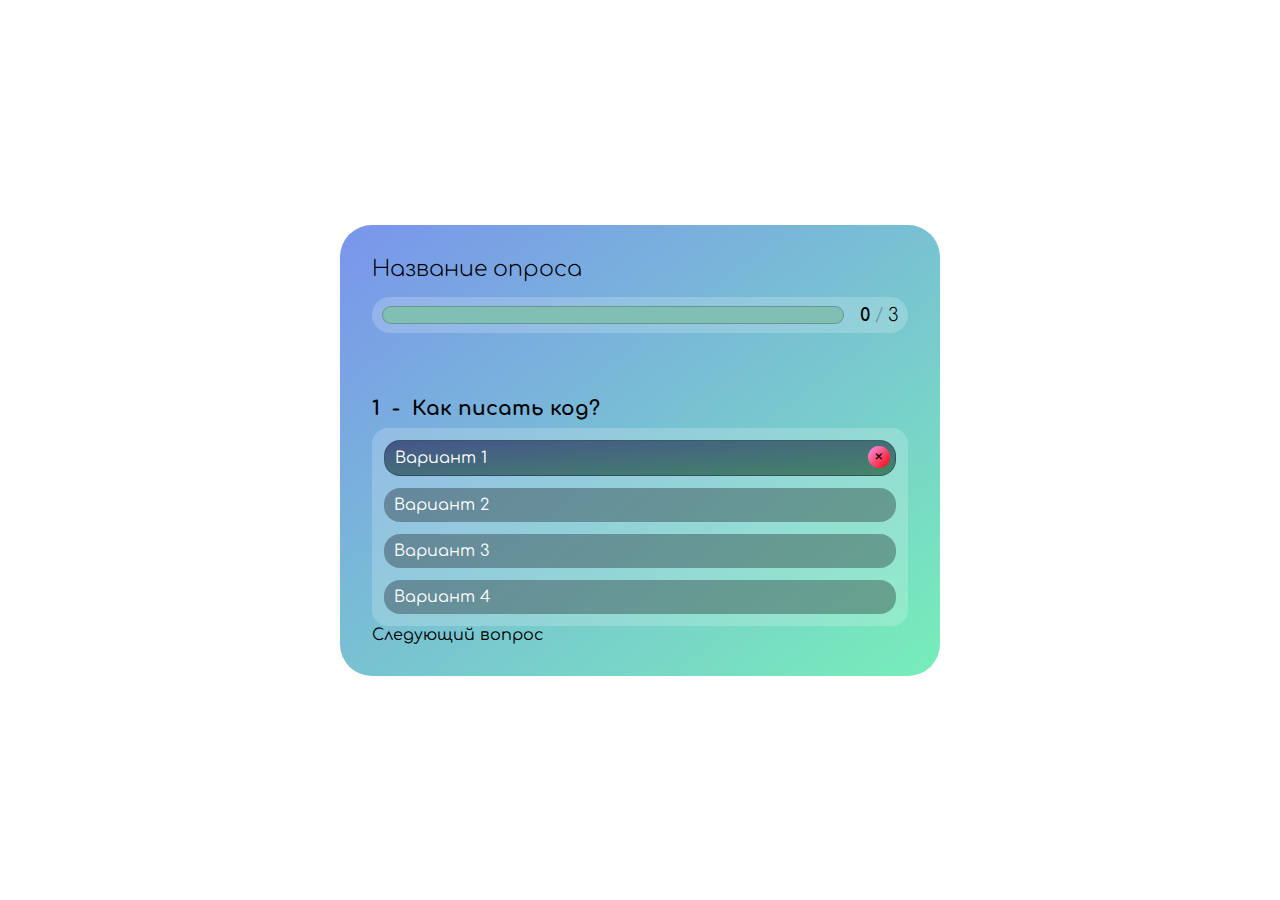
==== index.html @ 4e3b3696 "first commit" ====
<!DOCTYPE html>
<html lang="en">
<head>
    <meta charset="UTF-8">
    <meta http-equiv="X-UA-Compatible" content="IE=edge">
    <meta name="viewport" content="width=device-width, initial-scale=1.0">
    <link rel="stylesheet" href="style.css">
    <title>Quiz опрос</title>
</head>
<body>

    <div class="quiz">
        <script src="data.js"></script>
        <div id="title" class="quiz__title">Название опроса</div>
        <div class="quiz__progress-wrap">
            <div class="quiz__progressbar">
                <div id="progress-fill" class="quiz__progress-fill"></div>
            </div>
            <div class="quiz_progress-questions">
                <strong id="question-number">0</strong>
                <span>/</span>
                <span id="total-questions">
                    <script>
                        document.getElementById('total-questions').innerHTML = data.questions.length;
                    </script>
                </span>
            </div>
        </div>
        <div  class="quiz__question">
            <strong id="question-position">
                1
            </strong>
            &nbsp;-&nbsp;
            <span id="question">
                Как писать код? 
            </span>
        </div>
        <div id="answers" class="quiz_answers">
            <div class="quiz__answer quiz__answer_false">Вариант 1</div>
            <div class="quiz__answer ">Вариант 2</div>
            <div class="quiz__answer">Вариант 3</div>
            <div class="quiz__answer">Вариант 4</div>
        </div>
        <div id="next" class="quizz__btn">Следующий вопрос</div>
    </div>
    <script src="index.js"></script>
</body>
</html>
---- style.css ----
@import url('https://fonts.googleapis.com/css2?family=Comfortaa:wght@300;400;700&display=swap');

:root {
    --gradient-quiz: linear-gradient(to right bottom,#7a95ec, #77eeb9);
    --gradient-quiz-answer-active: linear-gradient(to right bottom,#45558b, #438567);
    --gradient-fill-bar: linear-gradient(to left top,yellow,#77ee99);
    --gradient-false: linear-gradient(to right bottom,#f89af0, #ff0000);
    --glass_bg: rgba(255,255,255, 0.2);
    --padding_block: 8px 10px;
    --radius: 16px;
    --border_block: 1px solid rgba(0,0,0, 0.2);
}

body{
    height: 100vh;
    display: flex;
    align-items: center;
    justify-content: center;
    font-family: 'Comfortaa', cursive;
}

*{
    margin: 0;
    box-sizing: border-box;
}
.quiz {
    width: 600px;
    background: var(--gradient-quiz);
    padding: 32px;
    border-radius: 32px;
    display: flex;
    flex-direction: column;
}
.quiz__title {
    font-size: 22px;
    font-weight: 300;
    margin-bottom: 16px;
}
.quiz__progress-wrap {
  display: flex;
  align-items: center;
  padding: var(--padding_block);
  border-radius: 20px;
  background-color: var(--glass_bg);
  margin-bottom: 64px;
}
.quiz__progressbar {
    --size: 18px;
    flex-grow: 1;
    height: var(--size);
    border-radius: var(--size);
    border: var(--border_block);
    background-color: rgba(129, 190, 179);
    margin-right: 16px;
    position: relative;
}
.quiz__progress-fill {
    position: absolute;
    top: 0;
    left: 0;
    right: 0;
    bottom: 0;
    width: 0%;
    border-radius: var(--size);
    background: var(--gradient-fill-bar);
    transition: width 0.6s ease-in-out;
}
.quiz_progress-questions {
    font-weight: 300;
    font-size: 18px;
}
.quiz_progress-questions strong{
    font-weight: 700;
}
.quiz_progress-questions *:not(:last-child){
    margin-right: 1;
}
.quiz_progress-questions *:nth-child(2){
    opacity: 0.3;
}
.quiz__question {
    font-size: 20px;
    font-weight: 700;
    margin-bottom: 8px;
}
.quiz_answers {
    
    padding: 12px;
    border-radius: var(--radius);
    background: var(--glass_bg);
    
}
.quiz__answer {
    cursor: pointer;
    padding: var(--padding_block);
    background: rgba(0,0,0, 0.3);
    color: white;
    border-radius: var(--radius);
}
.quiz__answer:not(:last-child) {
    margin-bottom: 12px;
}
.quiz__answer_true{
    --size: 22px;
    position: relative;
    border: var(--border_block);
    background: var(--gradient-quiz-answer-active);
    padding-right:calc(var(--size) + 15px);

}
.quiz__answer_true::after{
    content: '\2713';    
    display: block;
    position: absolute;
    top: 50%;
    right: 5px;
    margin-top: calc(var(--size) / -1.95);
    width: var(--size);
    height: var(--size);
    border-radius: var(--size);
    background: var(--gradient-fill-bar);
    display: flex;
    align-items: center;
    justify-content: center;
    color: black;
    
}
.quiz__answer_false{
    --size: 22px;
    position: relative;
    border: var(--border_block);
    background: var(--gradient-quiz-answer-active);
    padding-right:calc(var(--size) + 15px);

}
.quiz__answer_false::after{
    content: '\00D7';    
    display: block;
    position: absolute;
    top: 50%;
    right: 5px;
    margin-top: calc(var(--size) / -1.95);
    width: var(--size);
    height: var(--size);
    border-radius: var(--size);
    background: var(--gradient-false);
    display: flex;
    align-items: center;
    justify-content: center;
    color: black;
    
}s
.quizz__btn {
    cursor: pointer;

    border: var(--border_block);
    background: var(--gradient-fill-bar);
    display: inline-block;
    padding: 12px 32px;
    margin: 24px auto 0;
    border-radius: 100px;
    font-size: 18px;
    font-weight: 100;
}
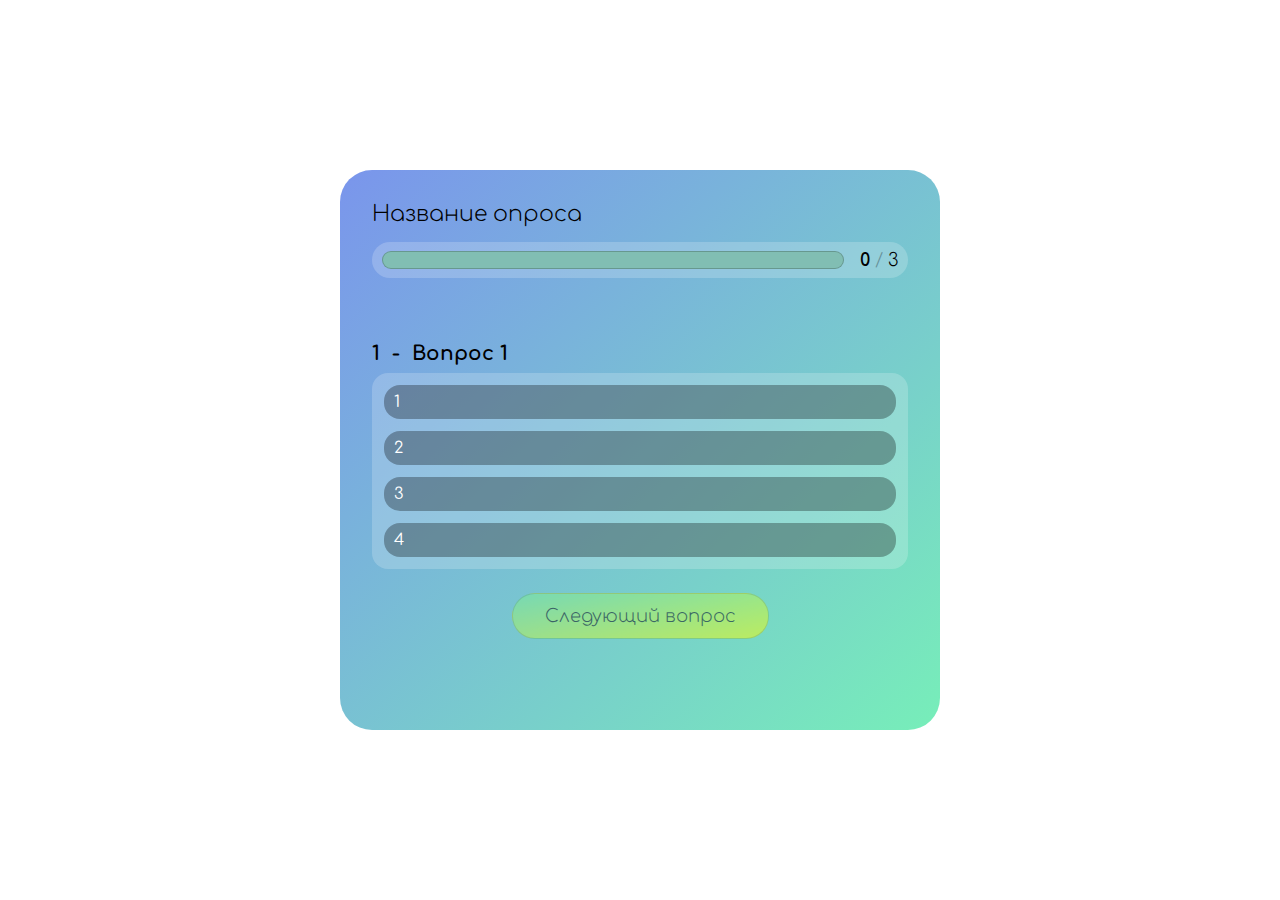
==== commit 8d871691: "Version 2.0" ====
--- a/index.html
+++ b/index.html
@@ -16,8 +16,8 @@
             <div class="quiz__progressbar">
                 <div id="progress-fill" class="quiz__progress-fill"></div>
             </div>
-            <div class="quiz_progress-questions">
-                <strong id="question-number">0</strong>
+            <div  class="quiz_progress-questions">
+                <strong id="question-number"></strong>
                 <span>/</span>
                 <span id="total-questions">
                     <script>
@@ -26,22 +26,29 @@
                 </span>
             </div>
         </div>
-        <div  class="quiz__question">
-            <strong id="question-position">
-                1
-            </strong>
+        <div id="question-wrap"  class="quiz__question">
+            <strong id="question-position"></strong>
             &nbsp;-&nbsp;
             <span id="question">
                 Как писать код? 
             </span>
         </div>
         <div id="answers" class="quiz_answers">
-            <div class="quiz__answer quiz__answer_false">Вариант 1</div>
-            <div class="quiz__answer ">Вариант 2</div>
-            <div class="quiz__answer">Вариант 3</div>
-            <div class="quiz__answer">Вариант 4</div>
+            <div class="quiz__answer"></div>
+            <div class="quiz__answer"></div>
+            <div class="quiz__answer"></div>
+            <div class="quiz__answer"></div>
         </div>
         <div id="next" class="quizz__btn">Следующий вопрос</div>
+        <div id="result" class="quiz__result">
+            <div class="quiz__result-title"></div>
+            <div class="quiz__result-info">
+                <span>Верных ответов</span><br>
+                <span id="valid-answers" class="quiz__result-num"></span>
+                <span>из</span>
+                <span id="result-total-questions" class="quiz__result-num"></span>
+            </div>
+        </div>
     </div>
     <script src="index.js"></script>
 </body>
--- a/style.css
+++ b/style.css
@@ -11,7 +11,6 @@
     --radius: 16px;
     --border_block: 1px solid rgba(0,0,0, 0.2);
 }
-
 body{
     height: 100vh;
     display: flex;
@@ -19,13 +18,13 @@
     justify-content: center;
     font-family: 'Comfortaa', cursive;
 }
-
 *{
     margin: 0;
     box-sizing: border-box;
 }
 .quiz {
     width: 600px;
+    min-height: 560px;
     background: var(--gradient-quiz);
     padding: 32px;
     border-radius: 32px;
@@ -109,7 +108,8 @@
     padding-right:calc(var(--size) + 15px);
 
 }
-.quiz__answer_true::after{
+.quiz__answer_true::after, 
+.quiz__answer_false::after{
     content: '\2713';    
     display: block;
     position: absolute;
@@ -136,24 +136,10 @@
 }
 .quiz__answer_false::after{
     content: '\00D7';    
-    display: block;
-    position: absolute;
-    top: 50%;
-    right: 5px;
-    margin-top: calc(var(--size) / -1.95);
-    width: var(--size);
-    height: var(--size);
-    border-radius: var(--size);
     background: var(--gradient-false);
-    display: flex;
-    align-items: center;
-    justify-content: center;
-    color: black;
-    
-}s
+}
 .quizz__btn {
     cursor: pointer;
-
     border: var(--border_block);
     background: var(--gradient-fill-bar);
     display: inline-block;
@@ -162,4 +148,26 @@
     border-radius: 100px;
     font-size: 18px;
     font-weight: 100;
-} +} 
+.quiz__btn_disable{
+    opacity: 0.5;
+    pointer-events: none;
+}
+.quiz__result {
+    display: none;
+    flex-grow: 1;
+    margin-bottom: 64px;
+    text-align: center;
+}
+.quiz__result-title {
+    font-size: 120px;
+    margin-bottom: 12px;
+}
+.quiz__result-info {
+    font-size: 32px;
+    font-weight: 200px;
+}
+.quiz__result-num{
+    font-size: 64px;
+    font-weight: 500;
+}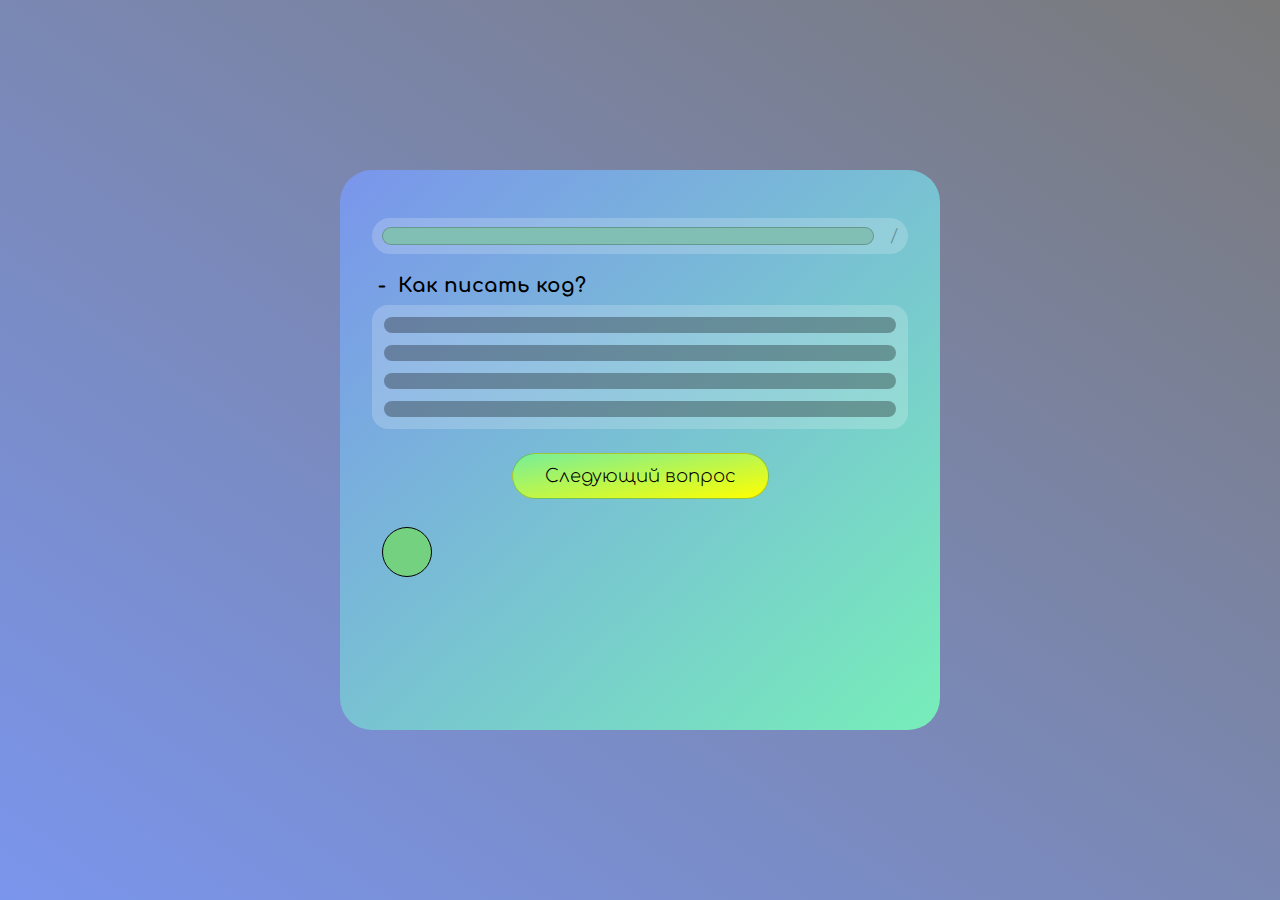
==== commit b64da19a: "Added a timer to the Quiz and added data in JSON." ====
--- a/index.html
+++ b/index.html
@@ -8,48 +8,52 @@
     <title>Quiz опрос</title>
 </head>
 <body>
-
-    <div class="quiz">
-        <script src="data.js"></script>
-        <div id="title" class="quiz__title">Название опроса</div>
-        <div class="quiz__progress-wrap">
-            <div class="quiz__progressbar">
-                <div id="progress-fill" class="quiz__progress-fill"></div>
+        <div class="quiz">
+            <div id="title" class="quiz__title"></div>
+            <div class="quiz__progress-wrap">
+                <div class="quiz__progressbar">
+                    <div id="progress-fill" class="quiz__progress-fill"></div>
+                </div>
+                <div  class="quiz_progress-questions">
+                    <strong id="question-number"></strong>
+                    <span>/</span>
+                    <span id="total-questions"></span>
+                </div>
             </div>
-            <div  class="quiz_progress-questions">
-                <strong id="question-number"></strong>
-                <span>/</span>
-                <span id="total-questions">
-                    <script>
-                        document.getElementById('total-questions').innerHTML = data.questions.length;
-                    </script>
+            <div id="question-wrap"  class="quiz__question">
+                <strong id="question-position"></strong>
+                &nbsp;-&nbsp;
+                
+                <span id="question">
+                    Как писать код? 
                 </span>
             </div>
-        </div>
-        <div id="question-wrap"  class="quiz__question">
-            <strong id="question-position"></strong>
-            &nbsp;-&nbsp;
-            <span id="question">
-                Как писать код? 
-            </span>
-        </div>
-        <div id="answers" class="quiz_answers">
-            <div class="quiz__answer"></div>
-            <div class="quiz__answer"></div>
-            <div class="quiz__answer"></div>
-            <div class="quiz__answer"></div>
-        </div>
-        <div id="next" class="quizz__btn">Следующий вопрос</div>
-        <div id="result" class="quiz__result">
-            <div class="quiz__result-title"></div>
-            <div class="quiz__result-info">
-                <span>Верных ответов</span><br>
-                <span id="valid-answers" class="quiz__result-num"></span>
-                <span>из</span>
-                <span id="result-total-questions" class="quiz__result-num"></span>
+            <div id="answers" class="quiz_answers">
+                <div class="quiz__answer"></div>
+                <div class="quiz__answer"></div>
+                <div class="quiz__answer"></div>
+                <div class="quiz__answer"></div>
+            </div>
+            <div id="next" class="quizz__btn">Следующий вопрос</div>
+            <div id="timer-wrap" class="timer-wrap">
+                    <div id="timer__body" class="timer__body">
+                        <span id="timer__counter" class="timer__counter"></span>
+                    </div>
+                    
+                    <span id="timeIsOver">
+                        
+                    </span>
+            </div>
+            <div id="result" class="quiz__result">
+                <div class="quiz__result-title"></div>
+                <div class="quiz__result-info">
+                    <span>Верных ответов</span><br>
+                    <span id="valid-answers" class="quiz__result-num"></span>
+                    <span>из</span>
+                    <span id="result-total-questions" class="quiz__result-num"></span>
+                </div>
             </div>
         </div>
-    </div>
-    <script src="index.js"></script>
+    <script type="module" src="index.js" ></script>
 </body>
 </html>--- a/style.css
+++ b/style.css
@@ -6,10 +6,13 @@
     --gradient-quiz-answer-active: linear-gradient(to right bottom,#45558b, #438567);
     --gradient-fill-bar: linear-gradient(to left top,yellow,#77ee99);
     --gradient-false: linear-gradient(to right bottom,#f89af0, #ff0000);
+    --gradient-body: linear-gradient(to left bottom,#7a7a7a,#7a95ec);
     --glass_bg: rgba(255,255,255, 0.2);
     --padding_block: 8px 10px;
     --radius: 16px;
     --border_block: 1px solid rgba(0,0,0, 0.2);
+    --border_block_timer: 5px solid rgba(0,0,0, 0.2);
+    --gradient-fill-timer: linear-gradient(to bottom,#abe214,#d60f0f);
 }
 body{
     height: 100vh;
@@ -17,6 +20,7 @@
     align-items: center;
     justify-content: center;
     font-family: 'Comfortaa', cursive;
+    background: var(--gradient-body);
 }
 *{
     margin: 0;
@@ -42,7 +46,7 @@
   padding: var(--padding_block);
   border-radius: 20px;
   background-color: var(--glass_bg);
-  margin-bottom: 64px;
+  margin-bottom: 20px;
 }
 .quiz__progressbar {
     --size: 18px;
@@ -170,4 +174,30 @@
 .quiz__result-num{
     font-size: 64px;
     font-weight: 500;
-}+}
+
+.timer-wrap {
+
+  display: flex;
+  align-items: center;
+  margin-top: 20px;
+  padding: var(--padding_block);
+  border-radius: 20px;
+}
+.timer__body {
+    width: 50px;
+    height: 50px;
+    border: black solid 1px;
+    border-radius: 50%;
+    background-color: #73d180;
+    text-align: center;
+}
+.timer__counter{
+    font-size: 10x;
+    display: flex;
+    justify-content: center;
+    align-items: center;
+    height: 50px;
+}
+
+
